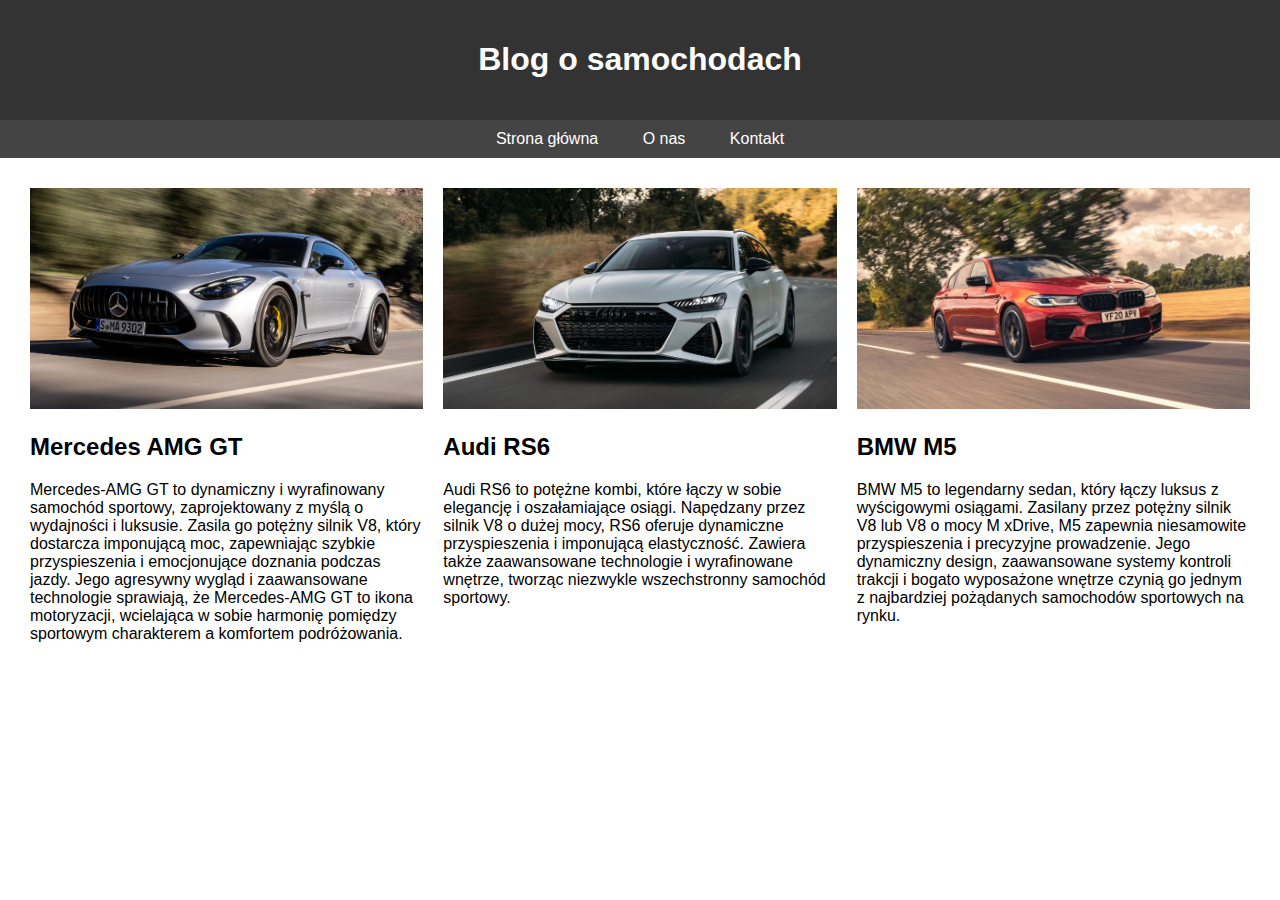
==== index.html @ a77c3d82 "Adding new files" ====
<!DOCTYPE html>
<html lang="pl">

<head>
    <meta charset="UTF-8">
    <meta name="viewport" content="width=device-width, initial-scale=1.0">
    <title>Blog o samochodach</title>
    <link rel="stylesheet" href="style.css">
    <link rel="manifest" href="./manifest.json">
    <meta name="theme-color" content="#ff7d00">
</head>

<body>
    <header>
        <h1>Blog o samochodach</h1>
    </header>
    <nav>
        <a href="#" class="page">Strona główna</a>
        <a href="#" class="page">O nas</a>
        <a href="#" class="page">Kontakt</a>
    </nav>
    <div class="container">
        <div class="post">
            <img src="./sam1.jpg" alt="Samochód">
            <h2>Mercedes AMG GT</h2>
            <p>
                Mercedes-AMG GT to dynamiczny i wyrafinowany samochód sportowy,
                zaprojektowany z myślą o wydajności i luksusie. Zasila go potężny
                silnik V8, który dostarcza imponującą moc, zapewniając szybkie
                przyspieszenia i emocjonujące doznania podczas jazdy. Jego
                agresywny wygląd i zaawansowane technologie sprawiają, że
                Mercedes-AMG GT to ikona motoryzacji, wcielająca w sobie harmonię
                pomiędzy sportowym charakterem a komfortem podróżowania.</p>
        </div>
        <div class="post">
            <img src="./sam2.jpg" alt="Samochód">
            <h2>Audi RS6</h2>
            <p>Audi RS6 to potężne kombi, które łączy w sobie elegancję i
                oszałamiające osiągi. Napędzany przez silnik V8 o dużej mocy,
                RS6 oferuje dynamiczne przyspieszenia i imponującą elastyczność.
                Zawiera także zaawansowane technologie i wyrafinowane wnętrze,
                tworząc niezwykle wszechstronny samochód sportowy.</p>
        </div>
        <div class="post">
            <img src="./sam3.jpg" alt="Samochód">
            <h2>BMW M5</h2>
            <p>BMW M5 to legendarny sedan, który łączy luksus z wyścigowymi
                osiągami. Zasilany przez potężny silnik V8 lub V8 o mocy M
                xDrive, M5 zapewnia niesamowite przyspieszenia i precyzyjne
                prowadzenie. Jego dynamiczny design, zaawansowane systemy kontroli
                trakcji i bogato wyposażone wnętrze czynią go jednym z
                najbardziej pożądanych samochodów sportowych na rynku.</p>
        </div>

    </div>
    <script src="./sw.js"></script>
</body>

</html>
---- style.css ----
/* style.css */

body {
    font-family: Arial, sans-serif;
    margin: 0;
    padding: 0;
}

header {
    background-color: #333;
    color: #fff;
    padding: 20px 0;
    text-align: center;
}

nav {
    background-color: #444;
    color: #fff;
    padding: 10px 0;
    text-align: center;
}

nav a {
    color: #fff;
    text-decoration: none;
    padding: 10px 20px;
}

.container {
    max-width: 1600px;
    margin: 0 auto;
    padding: 20px;
}

.post {
    border-radius: 10px;
    margin-bottom: 30px;
    padding: 10px;
    opacity: 1;
    transition:cubic-bezier(0.445, 0.05, 0.55, 0.95) 0.5s;
}

.post:hover{
    -webkit-box-shadow: 8px 8px 40px 0px rgba(66, 68, 90, 1);
    -moz-box-shadow: 8px 8px 40px 0px rgba(66, 68, 90, 1);
    box-shadow: 8px 8px 40px 0px rgba(66, 68, 90, 1);
}

.post img {
    max-width: 100%;
    height: auto;
}

@media only screen and (min-width: 768px) {
    .container {
        display: flex;
        flex-wrap: wrap;
        justify-content: space-between;
    }

    .post {
        width: calc(50% - 20px);
    }
}

@media only screen and (min-width: 992px) {
    .post {
        width: calc(33.33% - 20px);
    }
}
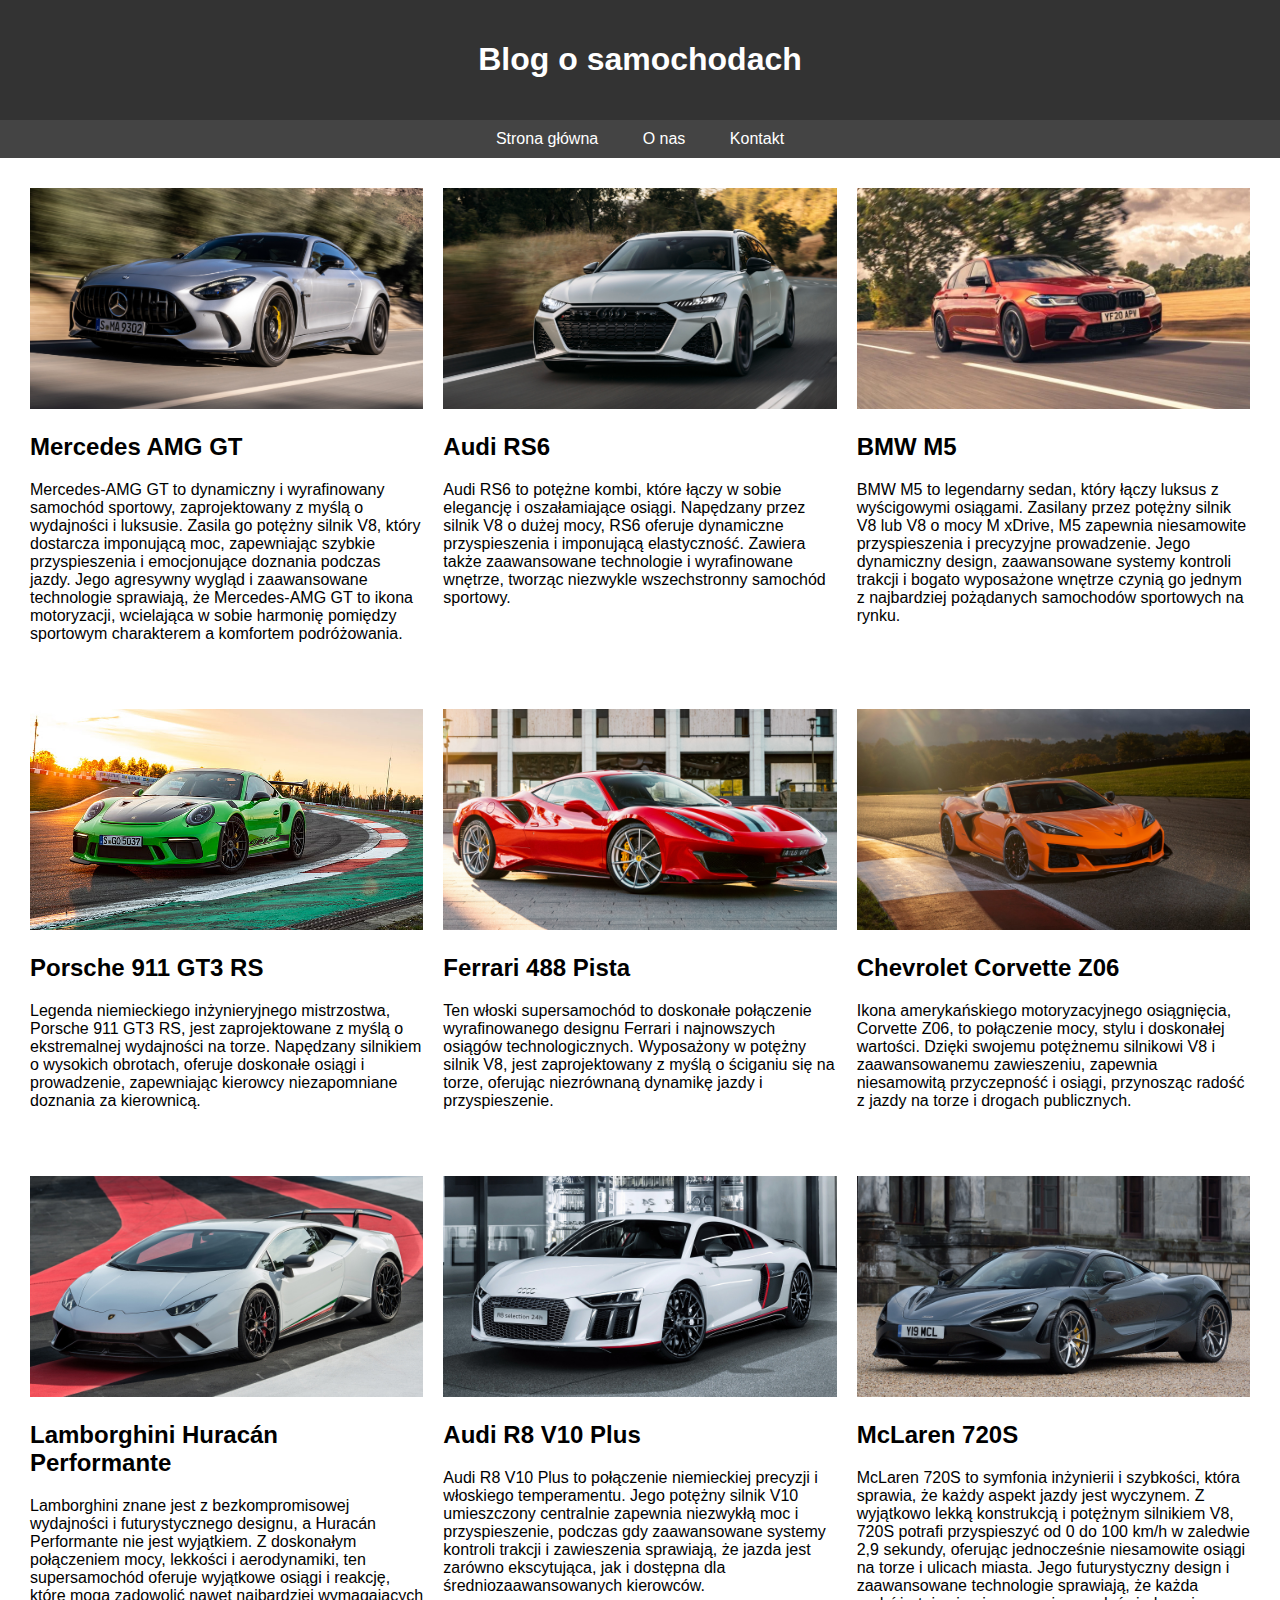
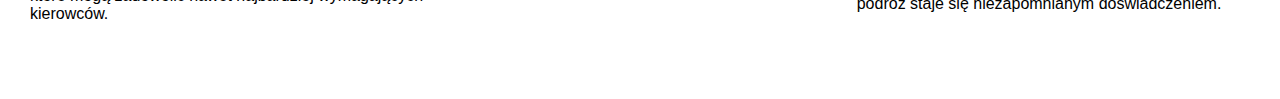
==== commit c9e42beb: "Adding pics and hrefs" ====
--- a/index.html
+++ b/index.html
@@ -8,6 +8,7 @@
     <link rel="stylesheet" href="style.css">
     <link rel="manifest" href="./manifest.json">
     <meta name="theme-color" content="#ff7d00">
+    <link rel="shortcut icon" href="./car_icon.png">
 </head>
 
 <body>
@@ -15,43 +16,121 @@
         <h1>Blog o samochodach</h1>
     </header>
     <nav>
-        <a href="#" class="page">Strona główna</a>
+        <a href="mainpage.html" class="page">Strona główna</a>
         <a href="#" class="page">O nas</a>
         <a href="#" class="page">Kontakt</a>
     </nav>
     <div class="container">
         <div class="post">
-            <img src="./sam1.jpg" alt="Samochód">
-            <h2>Mercedes AMG GT</h2>
-            <p>
-                Mercedes-AMG GT to dynamiczny i wyrafinowany samochód sportowy,
-                zaprojektowany z myślą o wydajności i luksusie. Zasila go potężny
-                silnik V8, który dostarcza imponującą moc, zapewniając szybkie
-                przyspieszenia i emocjonujące doznania podczas jazdy. Jego
-                agresywny wygląd i zaawansowane technologie sprawiają, że
-                Mercedes-AMG GT to ikona motoryzacji, wcielająca w sobie harmonię
-                pomiędzy sportowym charakterem a komfortem podróżowania.</p>
-        </div>
-        <div class="post">
-            <img src="./sam2.jpg" alt="Samochód">
-            <h2>Audi RS6</h2>
-            <p>Audi RS6 to potężne kombi, które łączy w sobie elegancję i
-                oszałamiające osiągi. Napędzany przez silnik V8 o dużej mocy,
-                RS6 oferuje dynamiczne przyspieszenia i imponującą elastyczność.
-                Zawiera także zaawansowane technologie i wyrafinowane wnętrze,
-                tworząc niezwykle wszechstronny samochód sportowy.</p>
-        </div>
-        <div class="post">
-            <img src="./sam3.jpg" alt="Samochód">
-            <h2>BMW M5</h2>
-            <p>BMW M5 to legendarny sedan, który łączy luksus z wyścigowymi
-                osiągami. Zasilany przez potężny silnik V8 lub V8 o mocy M
-                xDrive, M5 zapewnia niesamowite przyspieszenia i precyzyjne
-                prowadzenie. Jego dynamiczny design, zaawansowane systemy kontroli
-                trakcji i bogato wyposażone wnętrze czynią go jednym z
-                najbardziej pożądanych samochodów sportowych na rynku.</p>
+            <a href="https://www.mercedes-benz.pl/passengercars/models/coupe/amg-gt-2-door/overview.html">
+                <img src="./cars/sam1.jpg" alt="Samochód">
+                <h2>Mercedes AMG GT</h2>
+                <p>
+                    Mercedes-AMG GT to dynamiczny i wyrafinowany samochód sportowy,
+                    zaprojektowany z myślą o wydajności i luksusie. Zasila go potężny
+                    silnik V8, który dostarcza imponującą moc, zapewniając szybkie
+                    przyspieszenia i emocjonujące doznania podczas jazdy. Jego
+                    agresywny wygląd i zaawansowane technologie sprawiają, że
+                    Mercedes-AMG GT to ikona motoryzacji, wcielająca w sobie harmonię
+                    pomiędzy sportowym charakterem a komfortem podróżowania.</p>
+            </a>
         </div>
 
+        <div class="post">
+            <a href="https://www.audi.pl/pl/web/pl/modele/a6/rs-6-avant-performance.html">
+                <img src="./cars/sam2.jpg" alt="Samochód">
+                <h2>Audi RS6</h2>
+                <p>Audi RS6 to potężne kombi, które łączy w sobie elegancję i
+                    oszałamiające osiągi. Napędzany przez silnik V8 o dużej mocy,
+                    RS6 oferuje dynamiczne przyspieszenia i imponującą elastyczność.
+                    Zawiera także zaawansowane technologie i wyrafinowane wnętrze,
+                    tworząc niezwykle wszechstronny samochód sportowy.</p>
+            </a>
+        </div>
+
+        <div class="post">
+            <a href="https://www.bmw.pl/pl/all-models/m-series/m5-sedan/2021/bmw-serii-5-limuzyna-m-w-skrocie.html">
+                <img src="./cars/sam3.jpg" alt="Samochód">
+                <h2>BMW M5</h2>
+                <p>BMW M5 to legendarny sedan, który łączy luksus z wyścigowymi
+                    osiągami. Zasilany przez potężny silnik V8 lub V8 o mocy M
+                    xDrive, M5 zapewnia niesamowite przyspieszenia i precyzyjne
+                    prowadzenie. Jego dynamiczny design, zaawansowane systemy kontroli
+                    trakcji i bogato wyposażone wnętrze czynią go jednym z
+                    najbardziej pożądanych samochodów sportowych na rynku.</p>
+            </a>
+        </div>
+
+        <div class="post">
+            <a href="https://porsche.pl/model/911/911-gt3-rs/?gad_source=1&gclid=CjwKCAjww_iwBhApEiwAuG6ccANVbHyc0WUOFQIvIE6qRWTFW7Vku2iGuriar1inmywNwO-N2oYj8BoCcI8QAvD_BwE">
+                <img src="./cars/sam4.jpg" alt="Samochód">
+                <h2>Porsche 911 GT3 RS</h2>
+                <p>Legenda niemieckiego inżynieryjnego mistrzostwa, Porsche 911 GT3 RS, 
+                    jest zaprojektowane z myślą o ekstremalnej wydajności na torze. 
+                    Napędzany silnikiem o wysokich obrotach, oferuje doskonałe osiągi 
+                    i prowadzenie, zapewniając kierowcy niezapomniane doznania za kierownicą.</p>
+            </a>
+        </div>
+
+        <div class="post">
+            <a href="https://www.ferrari.com/en-EN/auto/ferrari-488-pista">
+                <img src="./cars/sam5.jpg" alt="Samochód">
+                <h2>Ferrari 488 Pista</h2>
+                <p>Ten włoski supersamochód to doskonałe połączenie wyrafinowanego designu 
+                    Ferrari i najnowszych osiągów technologicznych. Wyposażony w potężny 
+                    silnik V8, jest zaprojektowany z myślą o ściganiu się na torze, oferując 
+                    niezrównaną dynamikę jazdy i przyspieszenie.</p>
+                </a>
+        </div>
+
+        <div class="post">
+            <a href="https://www.chevrolet.com/performance/corvette/z06">
+                <img src="./cars/sam6.jpg" alt="Samochód">
+                <h2>Chevrolet Corvette Z06</h2>
+                <p>Ikona amerykańskiego motoryzacyjnego osiągnięcia, Corvette Z06, to połączenie 
+                    mocy, stylu i doskonałej wartości. Dzięki swojemu potężnemu silnikowi V8 i 
+                    zaawansowanemu zawieszeniu, zapewnia niesamowitą przyczepność i osiągi, przynosząc 
+                    radość z jazdy na torze i drogach publicznych.</p>
+            </a>
+        </div>
+
+        <div class="post">
+            <a href="https://www.lamborghini.com/en-en/history/huracan-performante">
+                <img src="./cars/sam7.jpg" alt="Samochód">
+                <h2>Lamborghini Huracán Performante</h2>
+                <p>Lamborghini znane jest z bezkompromisowej wydajności i 
+                    futurystycznego designu, a Huracán Performante nie jest 
+                    wyjątkiem. Z doskonałym połączeniem mocy, lekkości i aerodynamiki, 
+                    ten supersamochód oferuje wyjątkowe osiągi i reakcję, które mogą 
+                    zadowolić nawet najbardziej wymagających kierowców.</p>
+            </a>
+        </div>
+
+        <div class="post">
+            <a href="https://www.audi.pl/pl/web/pl/modele/r8/r8-coupe-v10-performance-quattro.html">
+                <img src="./cars/sam8.jpg" alt="Samochód">
+                <h2>Audi R8 V10 Plus</h2>
+                <p>Audi R8 V10 Plus to połączenie niemieckiej precyzji i 
+                    włoskiego temperamentu. Jego potężny silnik V10 umieszczony 
+                    centralnie zapewnia niezwykłą moc i przyspieszenie, podczas gdy 
+                    zaawansowane systemy kontroli trakcji i zawieszenia sprawiają, że
+                    jazda jest zarówno ekscytująca, jak i dostępna dla średniozaawansowanych
+                    kierowców.</p>
+            </a>
+        </div>
+
+        <div class="post">
+            <a href="https://cars.mclaren.com/en/super-series/720s">
+                <img src="./cars/sam9.jpg" alt="Samochód">
+                <h2>McLaren 720S</h2>
+                <p>McLaren 720S to symfonia inżynierii i szybkości, która sprawia, 
+                    że ​​każdy aspekt jazdy jest wyczynem. Z wyjątkowo lekką konstrukcją 
+                    i potężnym silnikiem V8, 720S potrafi przyspieszyć od 0 do 100 km/h w 
+                    zaledwie 2,9 sekundy, oferując jednocześnie niesamowite osiągi na torze 
+                    i ulicach miasta. Jego futurystyczny design i zaawansowane technologie sprawiają, 
+                    że każda podróż staje się niezapomnianym doświadczeniem.</p>
+            </a>
+        </div>
     </div>
     <script src="./sw.js"></script>
 </body>
--- a/style.css
+++ b/style.css
@@ -38,6 +38,7 @@
     padding: 10px;
     opacity: 1;
     transition:cubic-bezier(0.445, 0.05, 0.55, 0.95) 0.5s;
+    position: relative;
 }
 
 .post:hover{
@@ -49,6 +50,11 @@
 .post img {
     max-width: 100%;
     height: auto;
+}
+
+a{
+    text-decoration: none;
+    color: inherit;
 }
 
 @media only screen and (min-width: 768px) {
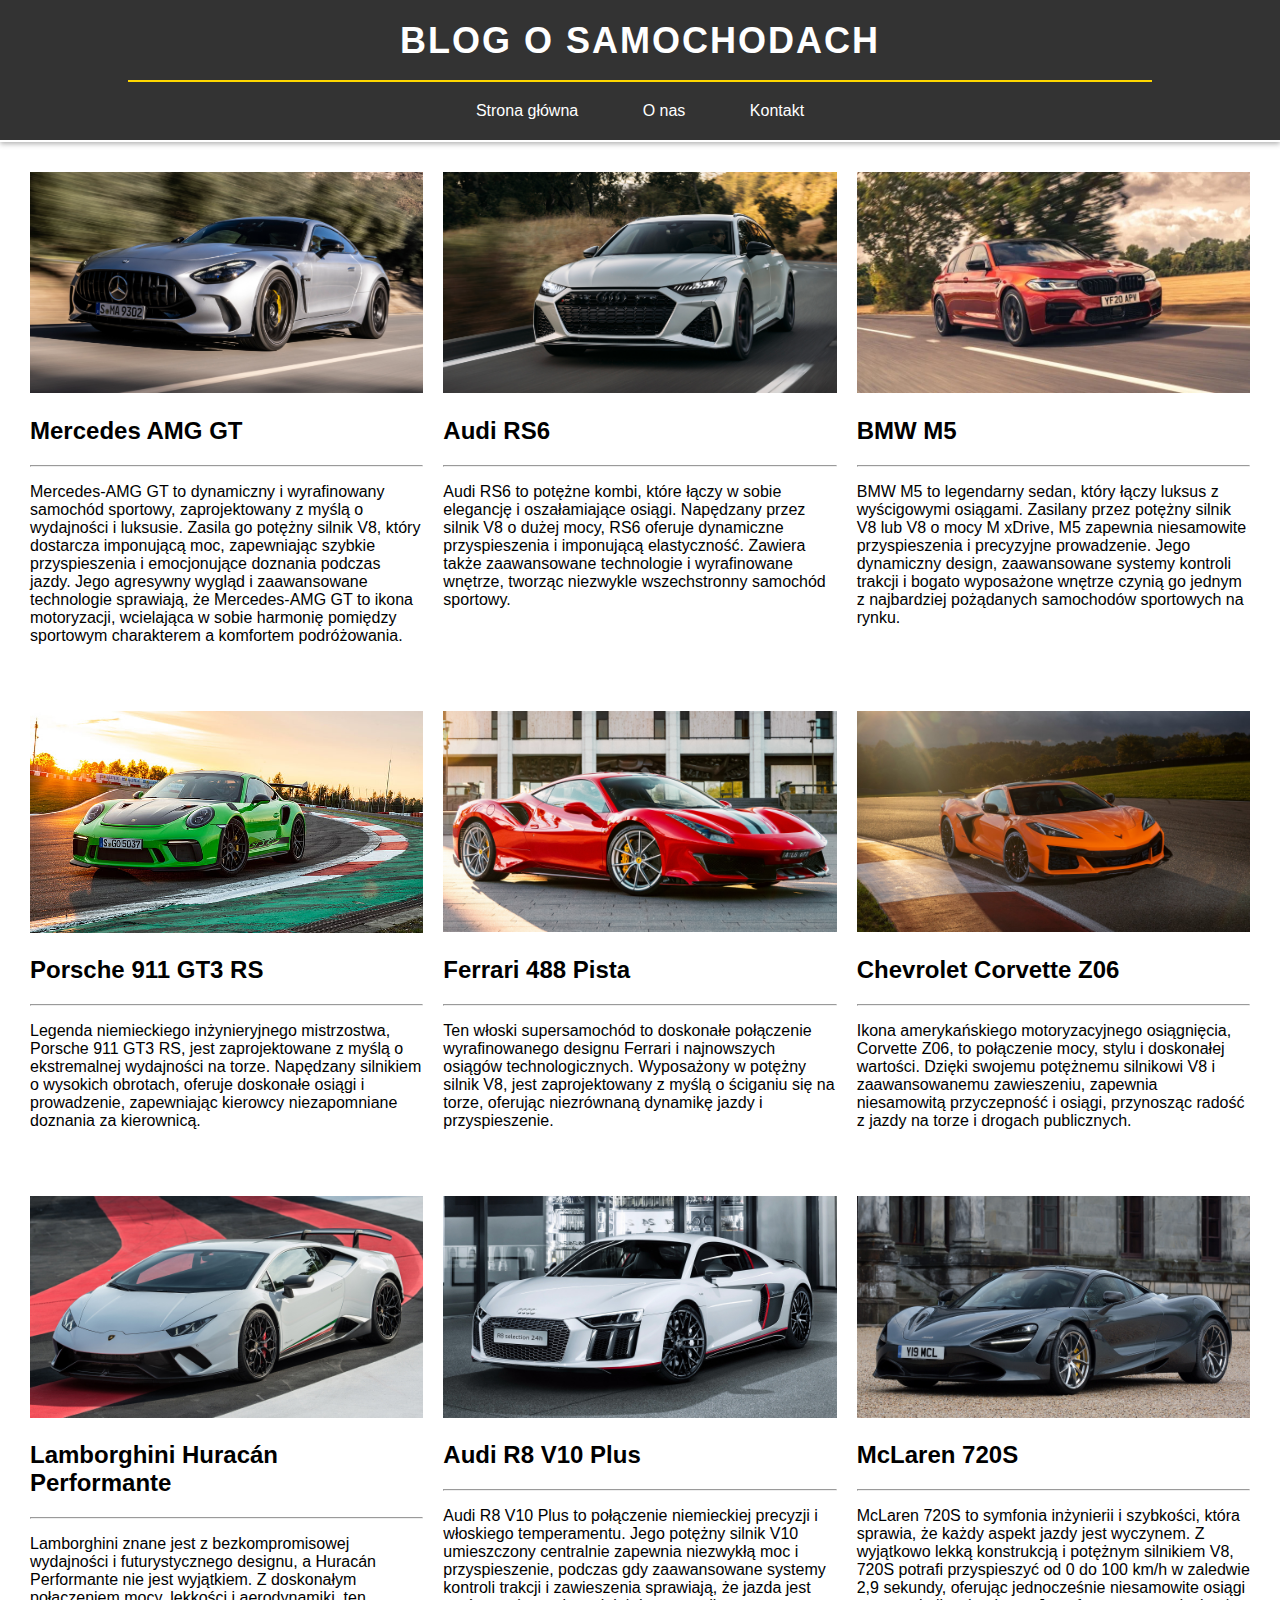
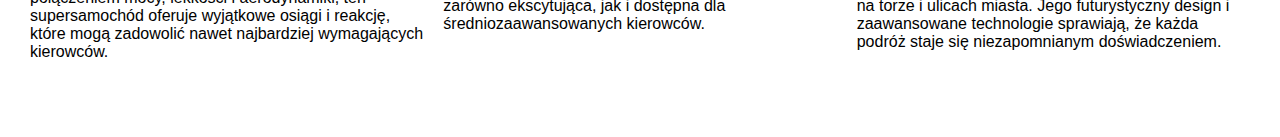
==== commit 2d42acc0: "Adding css styling" ====
--- a/index.html
+++ b/index.html
@@ -5,7 +5,7 @@
     <meta charset="UTF-8">
     <meta name="viewport" content="width=device-width, initial-scale=1.0">
     <title>Blog o samochodach</title>
-    <link rel="stylesheet" href="style.css">
+    <link rel="stylesheet" href="./styles/style.css">
     <link rel="manifest" href="./manifest.json">
     <meta name="theme-color" content="#ff7d00">
     <link rel="shortcut icon" href="./car_icon.png">
@@ -20,119 +20,11 @@
         <a href="#" class="page">O nas</a>
         <a href="#" class="page">Kontakt</a>
     </nav>
-    <div class="container">
-        <div class="post">
-            <a href="https://www.mercedes-benz.pl/passengercars/models/coupe/amg-gt-2-door/overview.html">
-                <img src="./cars/sam1.jpg" alt="Samochód">
-                <h2>Mercedes AMG GT</h2>
-                <p>
-                    Mercedes-AMG GT to dynamiczny i wyrafinowany samochód sportowy,
-                    zaprojektowany z myślą o wydajności i luksusie. Zasila go potężny
-                    silnik V8, który dostarcza imponującą moc, zapewniając szybkie
-                    przyspieszenia i emocjonujące doznania podczas jazdy. Jego
-                    agresywny wygląd i zaawansowane technologie sprawiają, że
-                    Mercedes-AMG GT to ikona motoryzacji, wcielająca w sobie harmonię
-                    pomiędzy sportowym charakterem a komfortem podróżowania.</p>
-            </a>
-        </div>
-
-        <div class="post">
-            <a href="https://www.audi.pl/pl/web/pl/modele/a6/rs-6-avant-performance.html">
-                <img src="./cars/sam2.jpg" alt="Samochód">
-                <h2>Audi RS6</h2>
-                <p>Audi RS6 to potężne kombi, które łączy w sobie elegancję i
-                    oszałamiające osiągi. Napędzany przez silnik V8 o dużej mocy,
-                    RS6 oferuje dynamiczne przyspieszenia i imponującą elastyczność.
-                    Zawiera także zaawansowane technologie i wyrafinowane wnętrze,
-                    tworząc niezwykle wszechstronny samochód sportowy.</p>
-            </a>
-        </div>
-
-        <div class="post">
-            <a href="https://www.bmw.pl/pl/all-models/m-series/m5-sedan/2021/bmw-serii-5-limuzyna-m-w-skrocie.html">
-                <img src="./cars/sam3.jpg" alt="Samochód">
-                <h2>BMW M5</h2>
-                <p>BMW M5 to legendarny sedan, który łączy luksus z wyścigowymi
-                    osiągami. Zasilany przez potężny silnik V8 lub V8 o mocy M
-                    xDrive, M5 zapewnia niesamowite przyspieszenia i precyzyjne
-                    prowadzenie. Jego dynamiczny design, zaawansowane systemy kontroli
-                    trakcji i bogato wyposażone wnętrze czynią go jednym z
-                    najbardziej pożądanych samochodów sportowych na rynku.</p>
-            </a>
-        </div>
-
-        <div class="post">
-            <a href="https://porsche.pl/model/911/911-gt3-rs/?gad_source=1&gclid=CjwKCAjww_iwBhApEiwAuG6ccANVbHyc0WUOFQIvIE6qRWTFW7Vku2iGuriar1inmywNwO-N2oYj8BoCcI8QAvD_BwE">
-                <img src="./cars/sam4.jpg" alt="Samochód">
-                <h2>Porsche 911 GT3 RS</h2>
-                <p>Legenda niemieckiego inżynieryjnego mistrzostwa, Porsche 911 GT3 RS, 
-                    jest zaprojektowane z myślą o ekstremalnej wydajności na torze. 
-                    Napędzany silnikiem o wysokich obrotach, oferuje doskonałe osiągi 
-                    i prowadzenie, zapewniając kierowcy niezapomniane doznania za kierownicą.</p>
-            </a>
-        </div>
-
-        <div class="post">
-            <a href="https://www.ferrari.com/en-EN/auto/ferrari-488-pista">
-                <img src="./cars/sam5.jpg" alt="Samochód">
-                <h2>Ferrari 488 Pista</h2>
-                <p>Ten włoski supersamochód to doskonałe połączenie wyrafinowanego designu 
-                    Ferrari i najnowszych osiągów technologicznych. Wyposażony w potężny 
-                    silnik V8, jest zaprojektowany z myślą o ściganiu się na torze, oferując 
-                    niezrównaną dynamikę jazdy i przyspieszenie.</p>
-                </a>
-        </div>
-
-        <div class="post">
-            <a href="https://www.chevrolet.com/performance/corvette/z06">
-                <img src="./cars/sam6.jpg" alt="Samochód">
-                <h2>Chevrolet Corvette Z06</h2>
-                <p>Ikona amerykańskiego motoryzacyjnego osiągnięcia, Corvette Z06, to połączenie 
-                    mocy, stylu i doskonałej wartości. Dzięki swojemu potężnemu silnikowi V8 i 
-                    zaawansowanemu zawieszeniu, zapewnia niesamowitą przyczepność i osiągi, przynosząc 
-                    radość z jazdy na torze i drogach publicznych.</p>
-            </a>
-        </div>
-
-        <div class="post">
-            <a href="https://www.lamborghini.com/en-en/history/huracan-performante">
-                <img src="./cars/sam7.jpg" alt="Samochód">
-                <h2>Lamborghini Huracán Performante</h2>
-                <p>Lamborghini znane jest z bezkompromisowej wydajności i 
-                    futurystycznego designu, a Huracán Performante nie jest 
-                    wyjątkiem. Z doskonałym połączeniem mocy, lekkości i aerodynamiki, 
-                    ten supersamochód oferuje wyjątkowe osiągi i reakcję, które mogą 
-                    zadowolić nawet najbardziej wymagających kierowców.</p>
-            </a>
-        </div>
-
-        <div class="post">
-            <a href="https://www.audi.pl/pl/web/pl/modele/r8/r8-coupe-v10-performance-quattro.html">
-                <img src="./cars/sam8.jpg" alt="Samochód">
-                <h2>Audi R8 V10 Plus</h2>
-                <p>Audi R8 V10 Plus to połączenie niemieckiej precyzji i 
-                    włoskiego temperamentu. Jego potężny silnik V10 umieszczony 
-                    centralnie zapewnia niezwykłą moc i przyspieszenie, podczas gdy 
-                    zaawansowane systemy kontroli trakcji i zawieszenia sprawiają, że
-                    jazda jest zarówno ekscytująca, jak i dostępna dla średniozaawansowanych
-                    kierowców.</p>
-            </a>
-        </div>
-
-        <div class="post">
-            <a href="https://cars.mclaren.com/en/super-series/720s">
-                <img src="./cars/sam9.jpg" alt="Samochód">
-                <h2>McLaren 720S</h2>
-                <p>McLaren 720S to symfonia inżynierii i szybkości, która sprawia, 
-                    że ​​każdy aspekt jazdy jest wyczynem. Z wyjątkowo lekką konstrukcją 
-                    i potężnym silnikiem V8, 720S potrafi przyspieszyć od 0 do 100 km/h w 
-                    zaledwie 2,9 sekundy, oferując jednocześnie niesamowite osiągi na torze 
-                    i ulicach miasta. Jego futurystyczny design i zaawansowane technologie sprawiają, 
-                    że każda podróż staje się niezapomnianym doświadczeniem.</p>
-            </a>
-        </div>
+    <div class="container" id="cars">
     </div>
     <script src="./sw.js"></script>
+    <script src="./code.js"></script>
+
 </body>
 
 </html>--- a/styles/style.css
+++ b/styles/style.css
@@ -0,0 +1,123 @@
+/* style.css */
+
+body {
+    font-family: Arial, sans-serif;
+    margin: 0;
+    padding: 0;
+}
+
+header {
+    background-color: #333;
+    color: #fff;
+    padding: 20px;
+    text-align: center;
+    position: relative; 
+    z-index: 0;
+    overflow: hidden;
+}
+
+header::after {
+    content: '';
+    position: absolute;
+    bottom: 0;
+    left: 50%;
+    transform: translateX(-50%);
+    width: 80%;
+    height: 2px;
+    background-color: #ffd700;
+}
+
+header h1 {
+    margin: 0;
+    font-size: 36px;
+    text-transform: uppercase; 
+    letter-spacing: 2px; 
+}
+
+header p {
+    font-size: 18px;
+    margin-top: 10px;
+    line-height: 1.5; 
+}
+
+nav {
+    background-color: #333;
+    padding: 20px 0;
+    text-align: center;
+    border-bottom: 2px solid #fff;
+    box-shadow: 0px 2px 5px rgba(0, 0, 0, 0.3); 
+}
+
+nav a {
+    color: #fff;
+    text-decoration: none;
+    padding: 10px 20px;
+    margin: 0 10px;
+    border-radius: 5px; 
+    transition: background-color 0.3s, color 0.3s; 
+}
+
+nav a:hover {
+    background-color: #fff; 
+    color: #333; 
+}
+
+
+.container {
+    max-width: 1600px;
+    margin: 0 auto;
+    padding: 20px;
+}
+
+.post {
+    border-radius: 10px;
+    margin-bottom: 30px;
+    padding: 10px;
+    opacity: 1;
+    transition:cubic-bezier(0.445, 0.05, 0.55, 0.95) 0.5s;
+    position: relative;
+}
+
+.post:hover{
+    -webkit-box-shadow: 8px 8px 40px 0px rgba(66, 68, 90, 1);
+    -moz-box-shadow: 8px 8px 40px 0px rgba(66, 68, 90, 1);
+    box-shadow: 8px 8px 40px 0px rgba(66, 68, 90, 1);
+}
+
+.post img {
+    max-width: 100%;
+    height: auto;
+}
+
+a{
+    text-decoration: none;
+    color: inherit;
+}
+
+@media only screen and (min-width: 768px) {
+   
+    .container {
+        display: flex;
+        flex-wrap: wrap;
+        justify-content: space-between;
+    }
+
+    .post {
+        width: calc(50% - 20px);
+    }
+}
+
+@media only screen and (min-width: 992px) {
+    .post {
+        width: calc(33.33% - 20px);
+    }
+}
+
+@media only screen and (max-width: 480px) {
+    nav a {
+        display: inline-block;
+        margin: 5px;
+        padding: 8px 15px;
+        font-size: 14px; 
+    }
+}
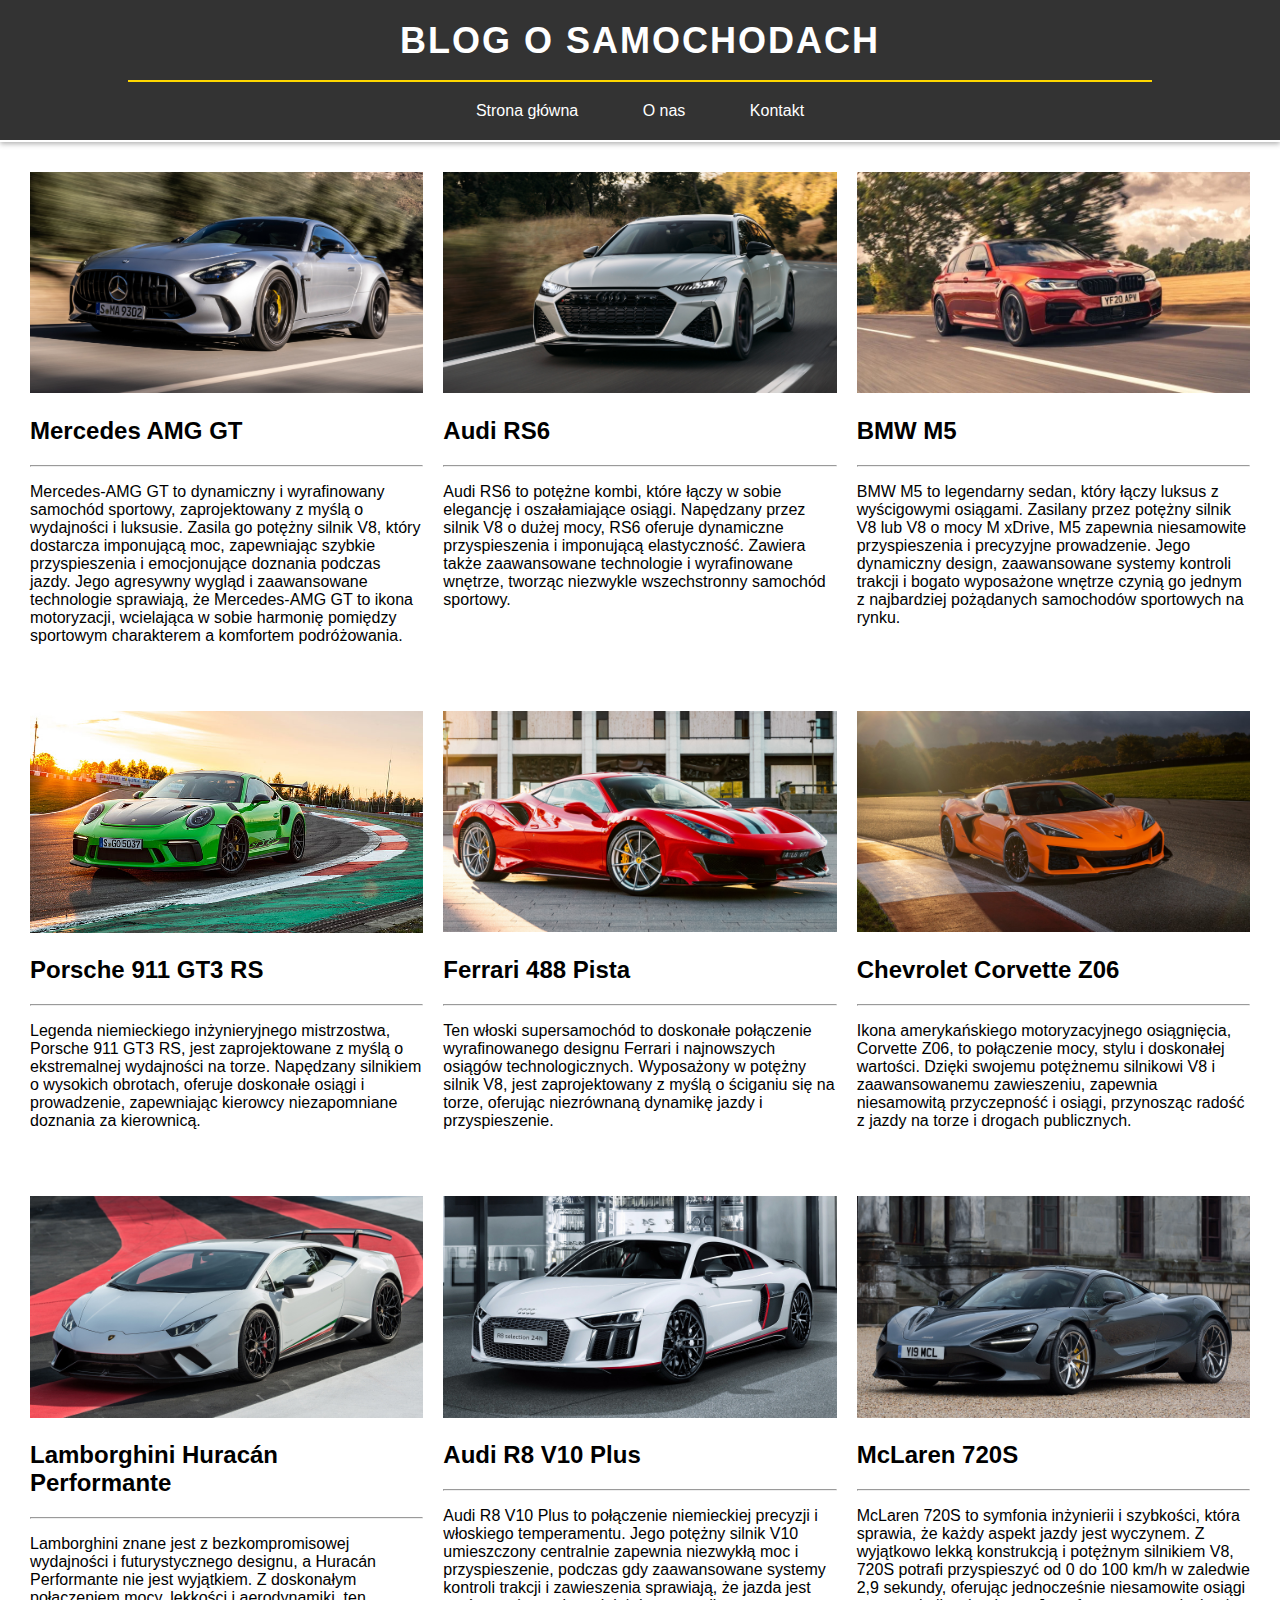
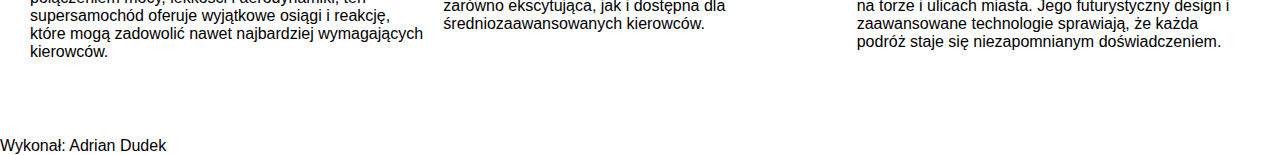
==== commit c5decc5c: "Adding about site" ====
--- a/index.html
+++ b/index.html
@@ -16,12 +16,12 @@
         <h1>Blog o samochodach</h1>
     </header>
     <nav>
-        <a href="mainpage.html" class="page">Strona główna</a>
-        <a href="#" class="page">O nas</a>
+        <a href="index.html" class="page">Strona główna</a>
+        <a href="about.html" class="page">O nas</a>
         <a href="#" class="page">Kontakt</a>
     </nav>
-    <div class="container" id="cars">
-    </div>
+    <div class="container" id="cars"></div>
+    <footer>Wykonał: Adrian Dudek</footer>
     <script src="./sw.js"></script>
     <script src="./code.js"></script>
 
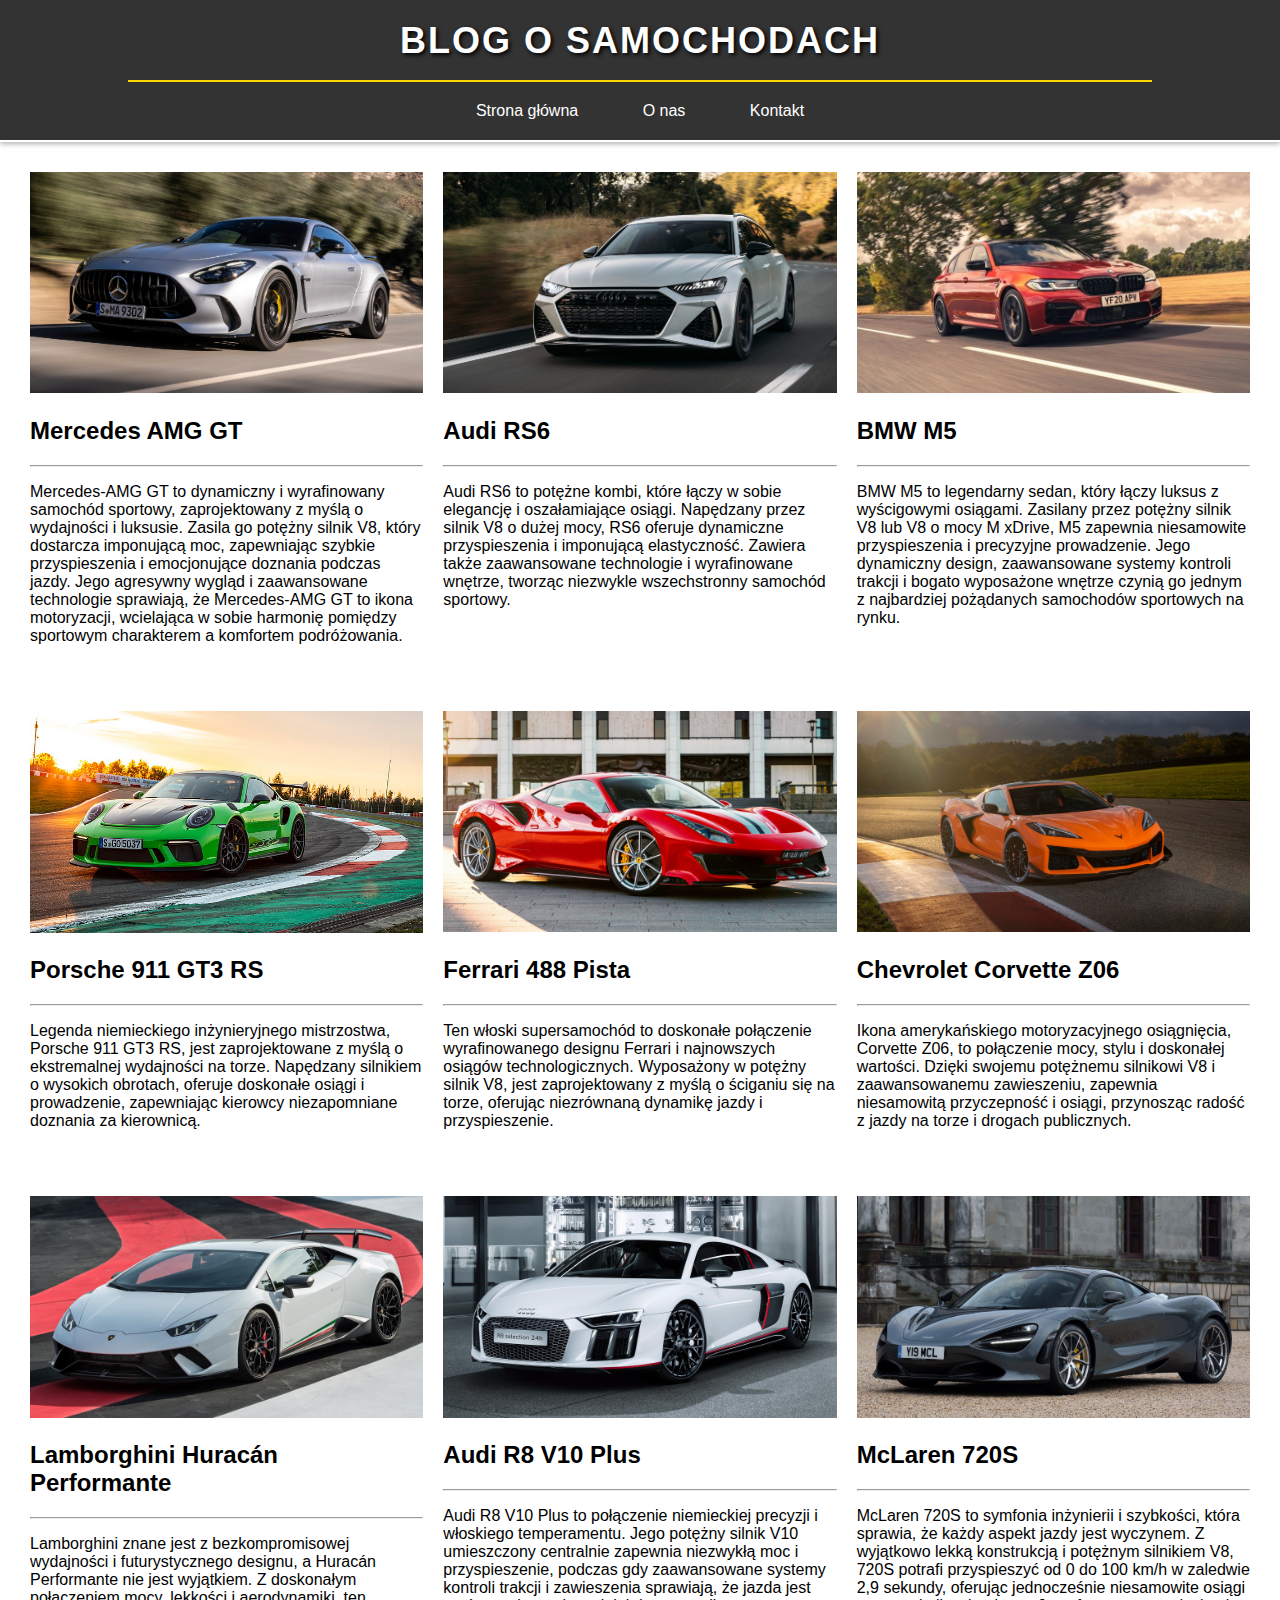
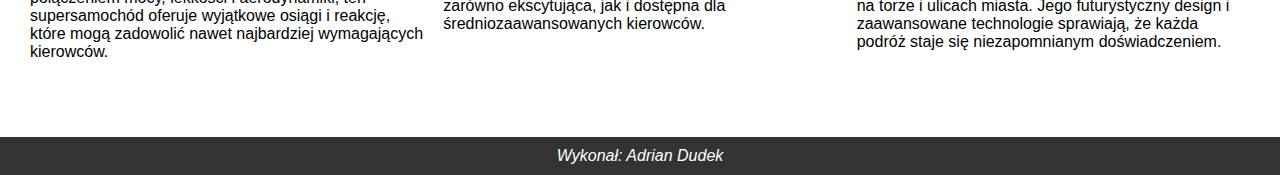
==== commit 2c70093e: "Contact details" ====
--- a/index.html
+++ b/index.html
@@ -18,7 +18,7 @@
     <nav>
         <a href="index.html" class="page">Strona główna</a>
         <a href="about.html" class="page">O nas</a>
-        <a href="#" class="page">Kontakt</a>
+        <a href="contact.html" class="page">Kontakt</a>
     </nav>
     <div class="container" id="cars"></div>
     <footer>Wykonał: Adrian Dudek</footer>
--- a/styles/style.css
+++ b/styles/style.css
@@ -1,4 +1,3 @@
-/* style.css */
 
 body {
     font-family: Arial, sans-serif;
@@ -32,6 +31,7 @@
     font-size: 36px;
     text-transform: uppercase; 
     letter-spacing: 2px; 
+    text-shadow: 2px 2px 4px #000000;
 }
 
 header p {
@@ -94,6 +94,14 @@
     color: inherit;
 }
 
+footer {
+    background-color: #333;
+    color: #fff; 
+    padding: 10px;
+    text-align: center; 
+    font-style: italic;
+  }
+
 @media only screen and (min-width: 768px) {
    
     .container {
